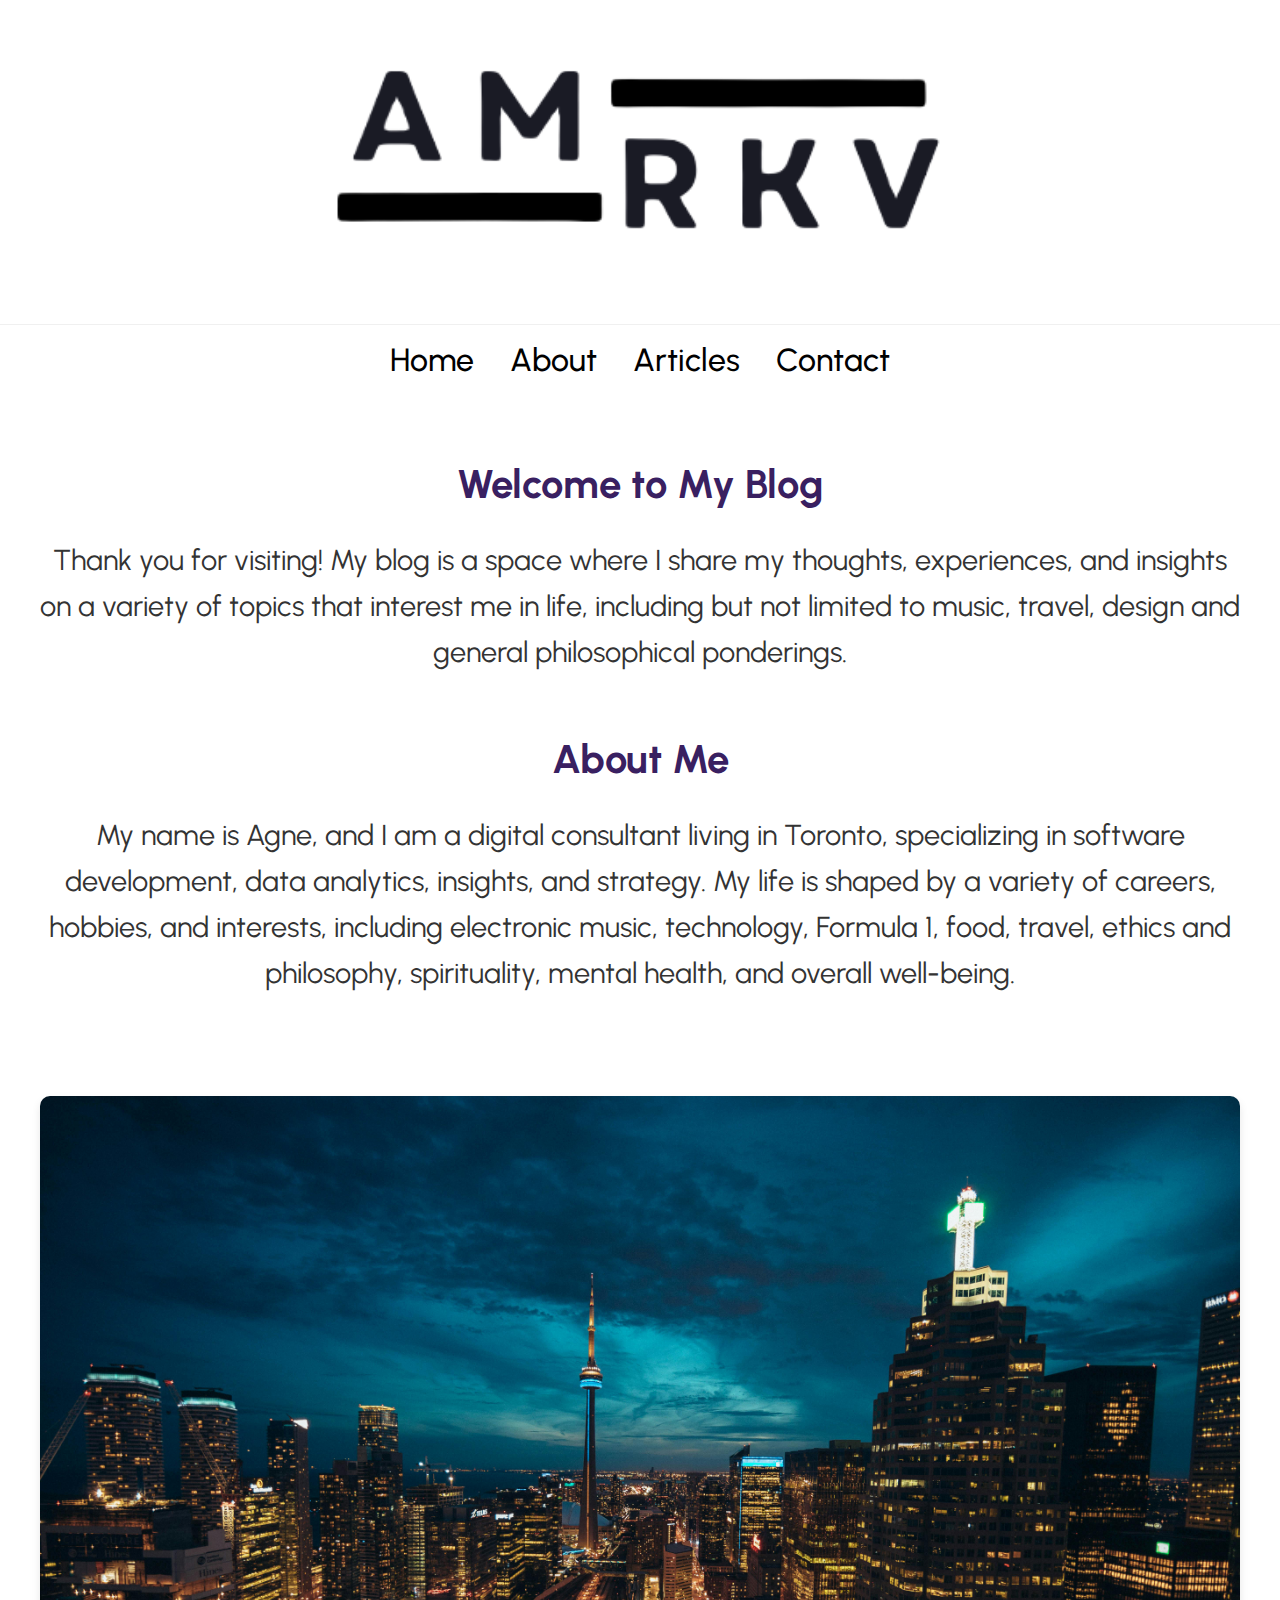
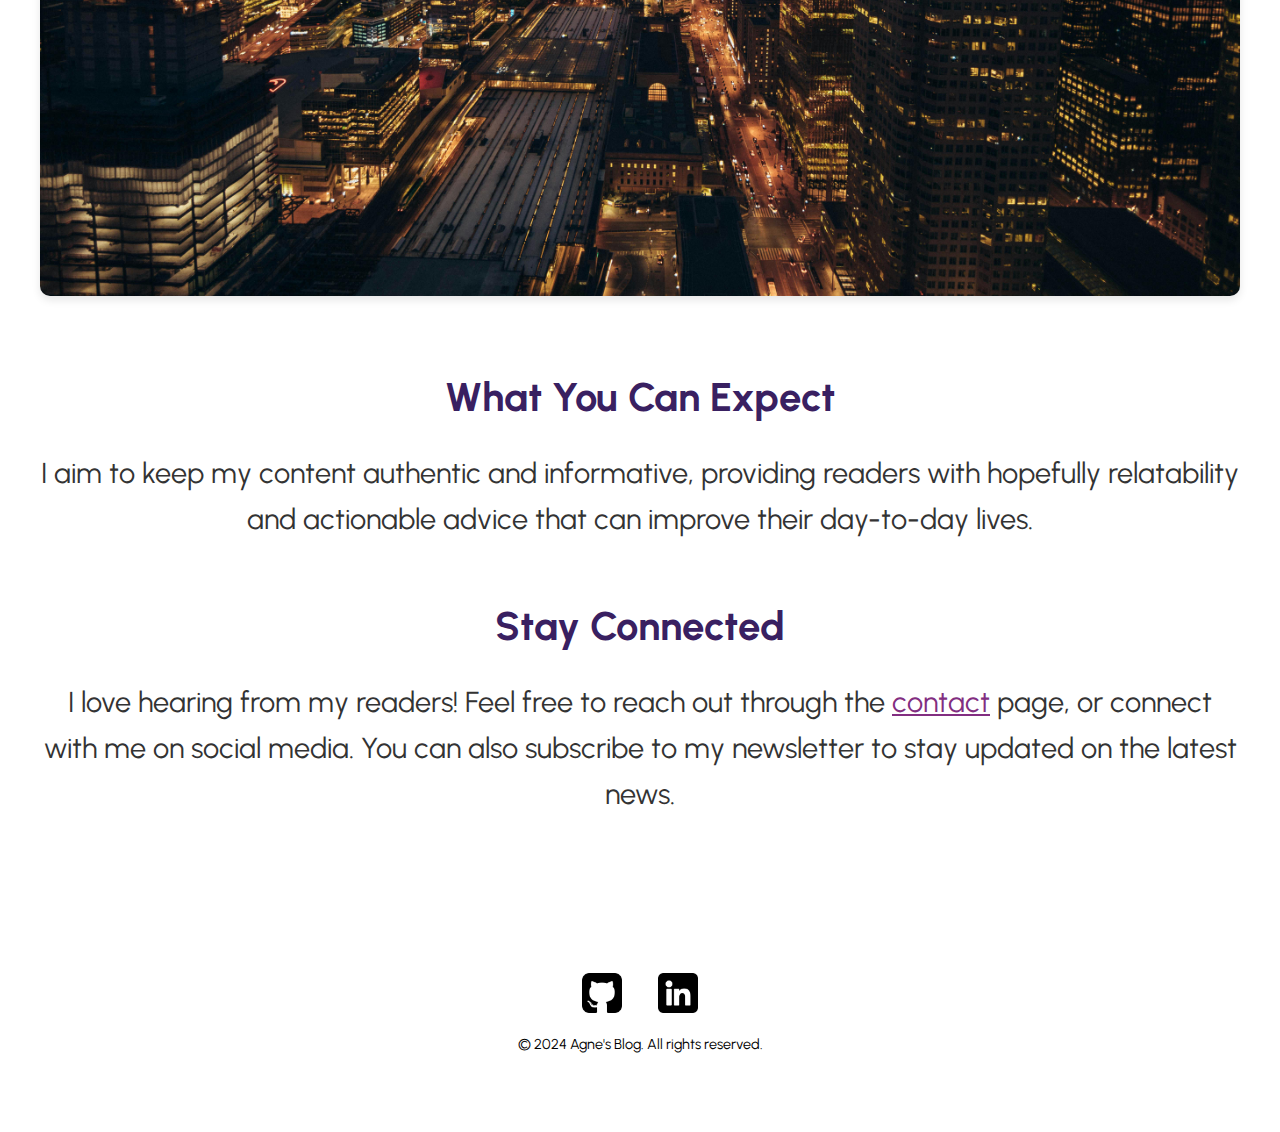
==== about.html @ 4fefd937 "added content, styling and readme" ====
<!DOCTYPE html>
<html lang="en">
  <head>
    <meta charset="UTF-8" />
    <meta name="viewport" content="width=device-width, initial-scale=1.0" />
    <link rel="preconnect" href="https://fonts.googleapis.com" />
    <link rel="preconnect" href="https://fonts.gstatic.com" crossorigin />
    <link
      href="https://fonts.googleapis.com/css2?family=Urbanist:ital,wght@0,100..900;1,100..900&display=swap"
      rel="stylesheet"
    />
    <title>Agne's Blog - About</title>
    <link rel="stylesheet" href="style.css" />
  </head>
  <body>
    <header>
      <div class="logo-container">
        <img src="assets/logo.png" alt="Logo" class="logo" />
      </div>
    </header>

    <nav>
      <a href="index.html">Home</a>
      <a href="about.html">About</a>
      <a href="article.html">Articles</a>
      <a href="contact.html">Contact</a>
    </nav>

    <div class="about">
      <h2>Welcome to My Blog</h2>
      <p>
        Thank you for visiting! My blog is a space where I share my thoughts,
        experiences, and insights on a variety of topics that interest me in
        life, including but not limited to music, travel, design and general
        philosophical ponderings.
      </p>

      <h2>About Me</h2>
      <p>
        My name is Agne, and I am a digital consultant living in Toronto, specializing in software
        development, data analytics, insights, and strategy. My life is shaped
        by a variety of careers, hobbies, and interests, including electronic
        music, technology, Formula 1, food, travel, ethics and philosophy,
        spirituality, mental health, and overall well-being.
      </p>

      <div class="about-image">
        <img src="assets/toronto.jpg" alt="Toronto" class="toronto-image" />
      </div>

      <h2>What You Can Expect</h2>
      <p>
        I aim to keep my content authentic and informative, providing readers
        with hopefully relatability and actionable advice that can improve their day-to-day lives.
      </p>

      <h2>Stay Connected</h2>
      <p>
        I love hearing from my readers! Feel free to reach out through the
        <a href="contact.html">contact</a> page, or connect with me on social
        media. You can also subscribe to my newsletter to stay updated on the
        latest news.
      </p>
    </div>

    <footer>
      <div class="social-links">
        <a href="https://github.com/amrkv526" target="_blank"
          ><img src="assets/github.png" alt="Github" width="40" height="40"
        /></a>
        <a href="https://www.linkedin.com/in/agne-m-38297160/" target="_blank"
          ><img src="assets/linkedin.png" alt="LinkedIn" width="40" height="40"
        /></a>
      </div>
      <p>&copy; 2024 Agne's Blog. All rights reserved.</p>
    </footer>
  </body>
</html>
---- style.css ----
/* Global */

:root {
  --black: #000;
  --white: #fff;
  --gray-light: #f0f0f0;
  --gray-dark: #333;
  --accent: #822e81ff;
  --rose: #aa6373ff;
  --vanilla: #f0f2a6ff;
  --russian-violet: #392061ff;
  --raisin-black: #1a1b25ff;
}

body {
  font-family: "Urbanist", sans-serif;
  background-color: var(--white);
  color: var(--gray-dark);
  margin: 0;
  padding: 0;
}

h1,
h2,
h3 {
  color: var(--black);
  font-weight: 700;
}

h1 {
  font-size: 5rem;
  text-align: center;
  padding: 1rem 0;
  border-bottom: 1px solid var(--gray-light);
}

h2,
h3 {
  margin-bottom: 1rem;
}


a {
  text-decoration: none;
  color: var(--black);
}

a:hover {
  color: var(--rose);
  transition: color 0.3s ease;
}

/* Header */

.logo-container {
  text-align: center;
  margin: 20px 0;
}

.logo {
  width: 800px;
}

header h1 {
  margin: 0;
  padding: 10px 0;
  font-size: 2.5rem;
}

header {
  background-color: var(--white);
  border-bottom: 1px solid var(--gray-light);
  padding: 1rem 2rem;
}

nav {
  text-align: center;
  padding: 1rem;
}

nav a {
  margin: 0 1rem;
  font-size: 2rem;
  font-weight: 500;
  color: var(--black);
}

nav a:hover {
  color: var(--rose);
}


/* Content */
.content {
  padding: 2rem;
  max-width: 1200px;
  margin: 0 auto;
}

.content h2 {
  font-size: 4rem;
  margin-bottom: 0.5rem;
  text-align: center;
}

/* Article */

article {
  text-align: center;
  font-size: 1.2rem;
  margin-bottom: 6rem;
}

article h3 {
  font-size: 2.7rem;
  margin-bottom: 1rem;
  color: var(--black);
}

article p {
  font-size: 1.8rem;
  line-height: 1.8;
  color: var(--gray-dark);
  margin-bottom: 2rem;
}

article img {
  width: 100%; 
  height: auto;
  margin: 3rem auto;
  display: block;
  border-radius: 10px;
}

article a {
  font-size: 1.8rem;
  text-decoration: underline;
  color: var(--russian-violet);
}

.date {
  font-size: 1.3rem;
  color: var(--gray-dark);
}

/* Newsletter Signup */

.newsletter-signup {
  max-width: 1200px; 
  padding: 20px; 
  background-color: var(--vanilla); 
  border-radius: 8px; 
  text-align: center; 
  margin: 50px 0 auto;
}

.newsletter-signup h2 {
  margin-bottom: 10px;
  font-size: 3rem;
}

.newsletter-signup p {
  margin-bottom: 40px;
  font-size: 1.6rem;
}

.newsletter-signup form {
  display: flex;
  flex-direction: column;
  align-items: center; 
}

.newsletter-signup input[type="email"] {
  padding: 10px;
  width: 400px; 
  margin-bottom: 10px;
  border: 1px solid #ccc;
  border-radius: 4px;
  font-size: 1.6rem;
}

.newsletter-signup input[type="submit"] {
  padding: 10px 20px;
  background-color: #333;
  color: white;
  border: none;
  border-radius: 4px;
  cursor: pointer;
  font-size: 1.8rem;
  padding: 15px 80px;
  margin: 18px;
}

.newsletter-signup input[type="submit"]:hover {
  background-color: var(--rose);
  transform: scale(1.02);
}

/* Footer */
footer {
  background-color: var(--white);
  padding: 4rem 0;
  text-align: center;
}

footer .social-links a {
  margin: 0 1rem;
  color: var(--white);
  font-size: 1.5rem;
}

footer .social-links a:hover {
  color: var(--accent);
}

footer p {
  color: var(--black);
  font-size: 0.9rem;
  margin-top: 1rem;
}

/* Contact Form */
.contactform {
  max-width: 800px; 
  margin: 0 auto; 
  padding: 2rem;
  border-radius: 10px;
  text-align: center;
}

.contactform h2 {
  font-size: 2.1rem;
}

.contactform p {
  font-size: 2rem;
}

.contactform label {
  font-size: 1.8rem;
  display: block;
  margin-bottom: 0.3rem;
}

.contactform input,
.contactform textarea {
  width: 100%; 
  padding: 1rem;
  margin-bottom: 1rem;
  border: 1px solid var(--black);
  border-radius: 5px;
  font-size: 1.2rem;
}

.contactform textarea {
  height: 150px; 
}

.submit-button {
  display: flex;
  justify-content: center;
}

.contactform input[type="submit"] {
  width: auto; 
  background-color: var(--black);
  color: var(--white);
  cursor: pointer;
  font-size: 1.8rem;
  padding: 20px 100px;
  border: none;
  border-radius: 5px;
  transition: background-color 0.3s ease, transform 0.3s ease;
}

.contactform input[type="submit"]:hover {
  background-color: var(--rose);
  transform: scale(1.02);
}

.thank-you-message {
  display: flex;
  justify-content: center;
  align-items: center;
  height: 100vh; 
  text-align: center;
}

.thank-you-message h2 {
  font-size: 2.5rem;
  margin-bottom: 1rem;
}

.thank-you-message p {
  font-size: 1.5rem;
}

/* About */

.about ul {
  list-style-type: none;
  padding-left: 0;
  font-size: 1.8rem;
  line-height: 1.6;
  color: var(--gray-dark);
}

.about ul li {
  padding: 1rem 0;
}

.about {
  max-width: 1200px;
  margin: 0 auto;
  padding: 2rem;
  text-align: center;
}

.about h2 {
  font-size: 2.5rem;
  margin-bottom: 1.5rem;
  color: var(--russian-violet);
}

.about p {
  font-size: 1.8rem;
  line-height: 1.6;
  color: var(--gray-dark);
  margin-bottom: 60px;
}

.about a {
  text-decoration: underline;
  color: var(--accent);
}

.about-me {
  margin-top: 2rem;
}

.about-content {
  display: flex;
  align-items: center;
  justify-content: center;
  gap: 2rem;
}

.about-text {
  flex: 1;
}

.about-image {
  flex: 1;
}

.about-image img {
  max-width: 100%;
  height: auto;
  border-radius: 10px;
  box-shadow: 0 4px 8px rgba(0, 0, 0, 0.1);
  margin: 40px 0;
}

/* Responsive */
@media (max-width: 1200px) {
  .content {
    padding: 1rem;
  }

  nav a {
    font-size: 1.8rem;
  }

  .newsletter-signup input[type="email"],
  .newsletter-signup input[type="submit"] {
    width: 300px;
  }
}

@media (max-width: 768px) {
  h1 {
    font-size: 4rem;
  }

  h2 {
    font-size: 3rem;
  }

  article h3 {
    font-size: 2.2rem;
  }

  .logo {
    width: 400px;
  }

  nav a {
    font-size: 1.6rem;
  }

  article p,
  .about p {
    font-size: 1.6rem;
  }

  .newsletter-signup input[type="email"],
  .newsletter-signup input[type="submit"] {
    width: 250px;
  }

  .about-content {
    flex-direction: column;
  }

  .about-image,
  .about-text {
    width: 100%;
  }
}

@media (max-width: 480px) {
  h1 {
    font-size: 3rem;
  }

  h2 {
    font-size: 2rem;
  }

  article h3 {
    font-size: 1.8rem;
  }

  nav a {
    font-size: 1.4rem;
  }

  article p,
  .about p {
    font-size: 1.4rem;
  }

  .newsletter-signup input[type="email"],
  .newsletter-signup input[type="submit"] {
    width: 100%;
  }
}
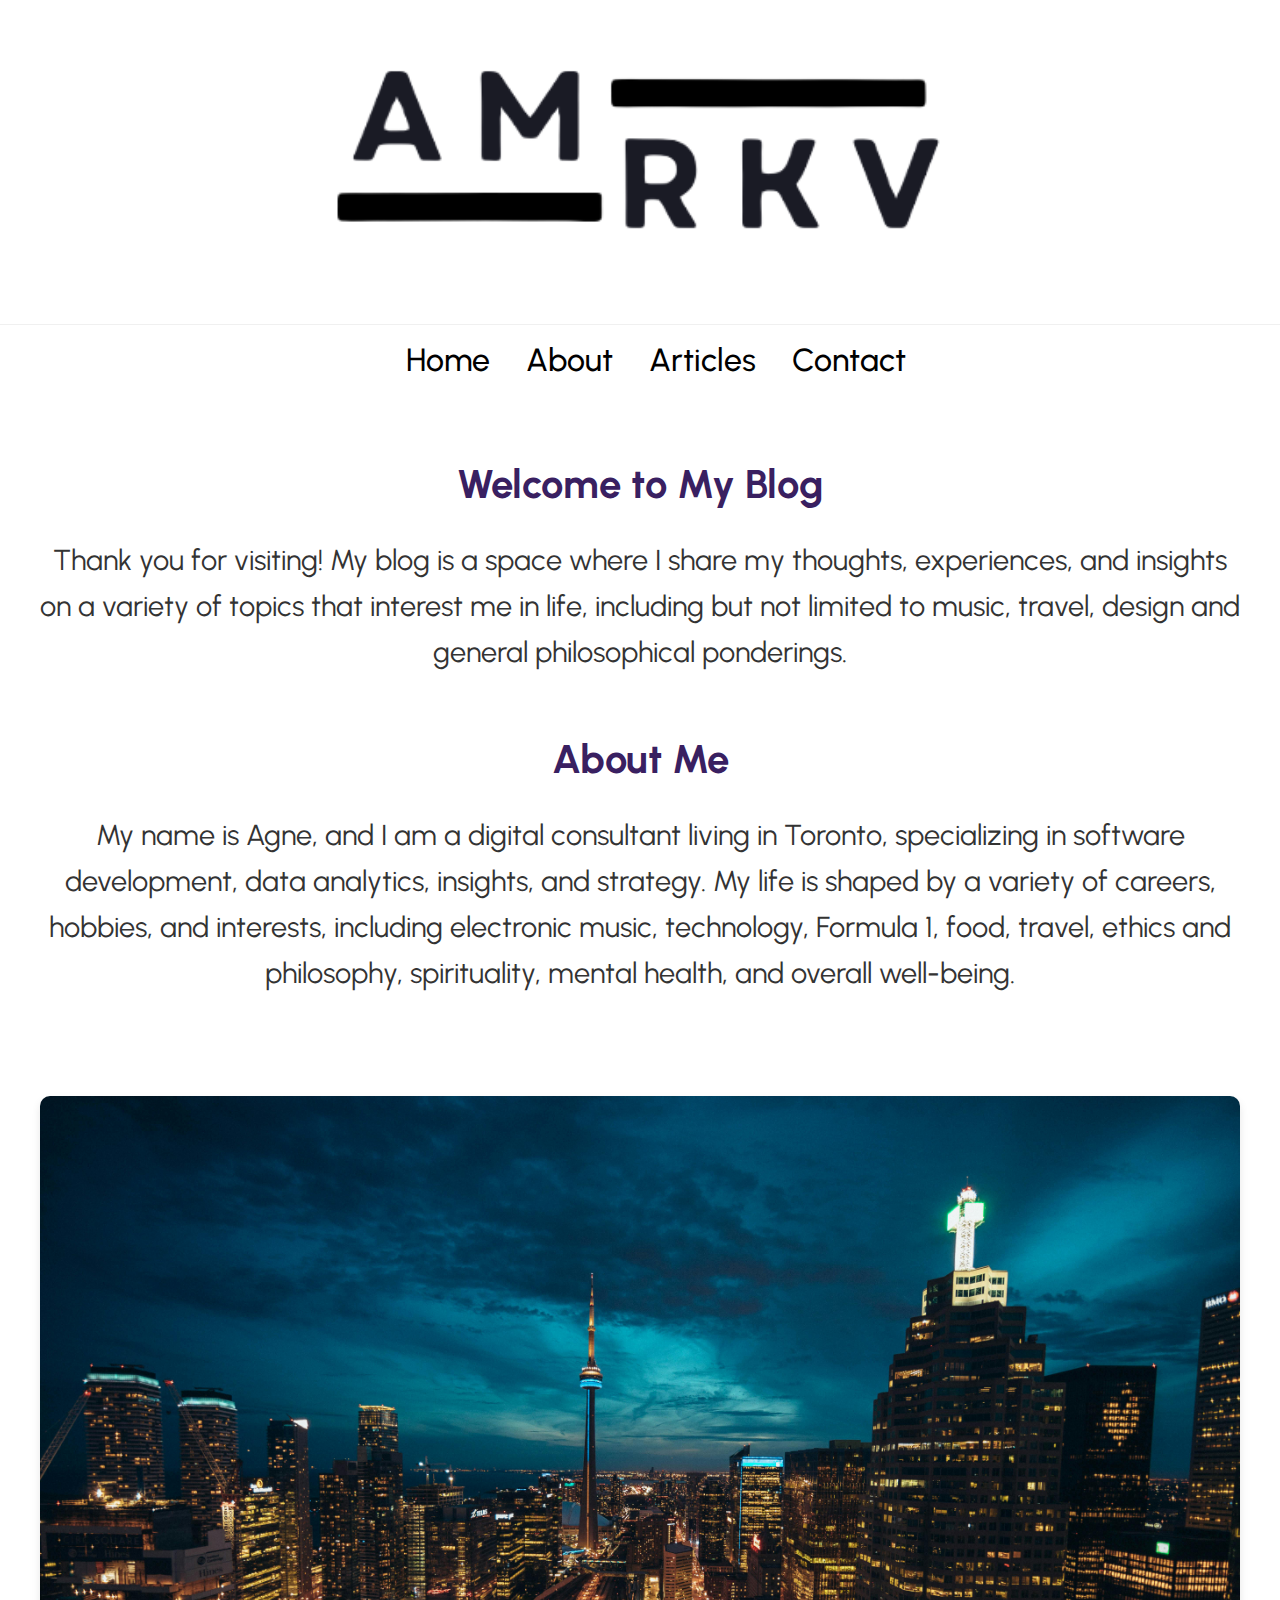
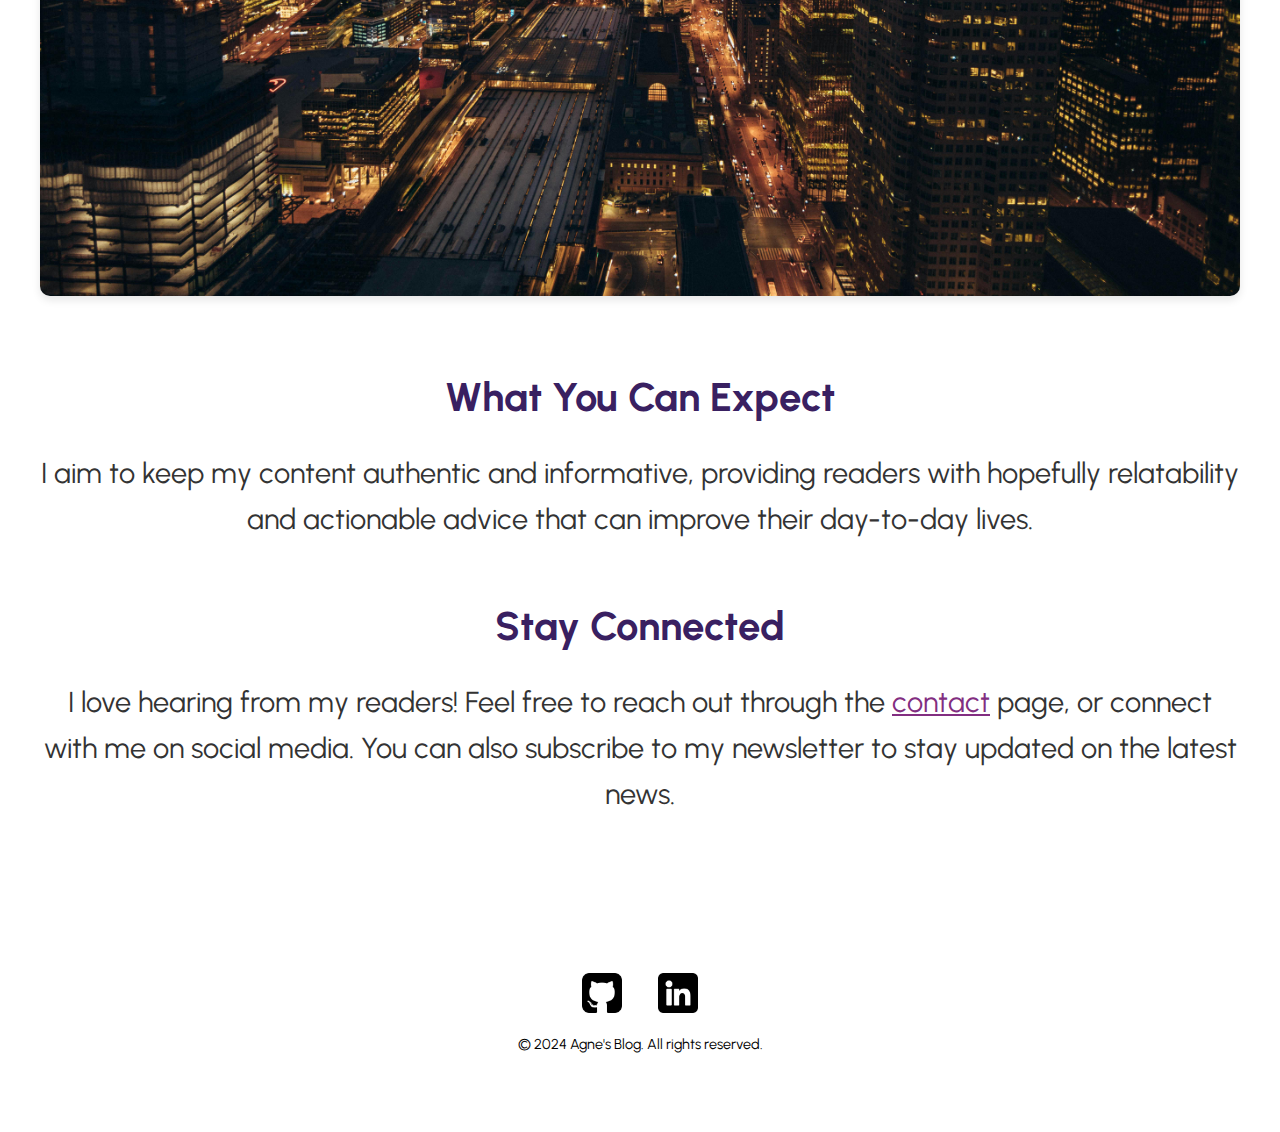
==== commit 4f1ee0d8: "made logo link to home page" ====
--- a/about.html
+++ b/about.html
@@ -15,6 +15,7 @@
   <body>
     <header>
       <div class="logo-container">
+        <a href="index.html">
         <img src="assets/logo.png" alt="Logo" class="logo" />
       </div>
     </header>
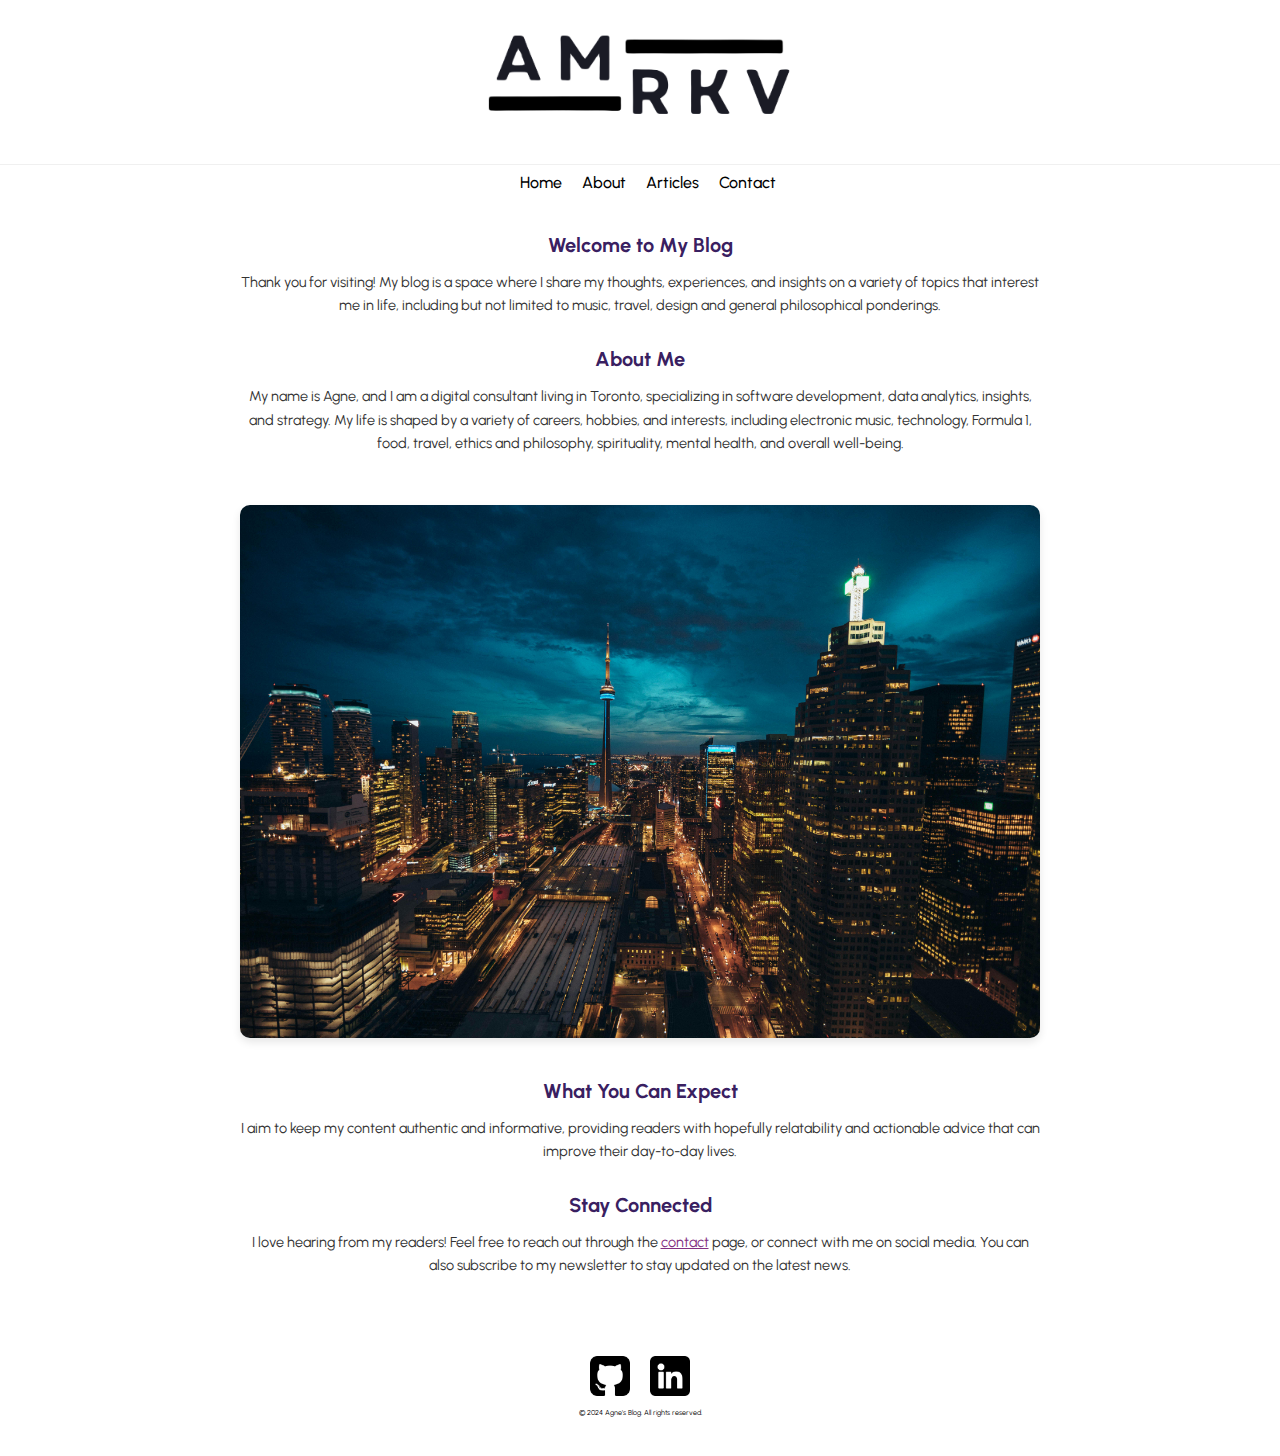
==== commit 48bb9439: "removed index from home url" ====
--- a/about.html
+++ b/about.html
@@ -15,13 +15,13 @@
   <body>
     <header>
       <div class="logo-container">
-        <a href="index.html">
+        <a href="/">
         <img src="assets/logo.png" alt="Logo" class="logo" />
       </div>
     </header>
 
     <nav>
-      <a href="index.html">Home</a>
+      <a href="/">Home</a>
       <a href="about.html">About</a>
       <a href="article.html">Articles</a>
       <a href="contact.html">Contact</a>
--- a/style.css
+++ b/style.css
@@ -1,5 +1,4 @@
 /* Global */
-
 :root {
   --black: #000;
   --white: #fff;
@@ -28,17 +27,16 @@
 }
 
 h1 {
-  font-size: 5rem;
-  text-align: center;
-  padding: 1rem 0;
+  font-size: 2.5rem;
+  text-align: center;
+  padding: 0.5rem 0;
   border-bottom: 1px solid var(--gray-light);
 }
 
 h2,
 h3 {
-  margin-bottom: 1rem;
-}
-
+  margin-bottom: 0.5rem;
+}
 
 a {
   text-decoration: none;
@@ -54,33 +52,33 @@
 
 .logo-container {
   text-align: center;
-  margin: 20px 0;
+  margin: 10px 0;
 }
 
 .logo {
-  width: 800px;
+  width: 400px;
 }
 
 header h1 {
   margin: 0;
-  padding: 10px 0;
-  font-size: 2.5rem;
+  padding: 5px 0;
+  font-size: 1.25rem;
 }
 
 header {
   background-color: var(--white);
   border-bottom: 1px solid var(--gray-light);
-  padding: 1rem 2rem;
+  padding: 0.5rem 1rem;
 }
 
 nav {
   text-align: center;
-  padding: 1rem;
+  padding: 0.5rem;
 }
 
 nav a {
-  margin: 0 1rem;
-  font-size: 2rem;
+  margin: 0 0.5rem;
+  font-size: 1rem;
   font-weight: 500;
   color: var(--black);
 }
@@ -89,106 +87,104 @@
   color: var(--rose);
 }
 
-
 /* Content */
+
 .content {
-  padding: 2rem;
-  max-width: 1200px;
+  padding: 1rem;
+  max-width: 800px;
   margin: 0 auto;
 }
 
 .content h2 {
-  font-size: 4rem;
+  font-size: 2rem;
+  margin-bottom: 0.25rem;
+  text-align: center;
+}
+
+article {
+  text-align: center;
+  font-size: 0.6rem;
+  margin-bottom: 3rem;
+}
+
+article h3 {
+  font-size: 1.35rem;
   margin-bottom: 0.5rem;
-  text-align: center;
-}
-
-/* Article */
-
-article {
-  text-align: center;
-  font-size: 1.2rem;
-  margin-bottom: 6rem;
-}
-
-article h3 {
-  font-size: 2.7rem;
-  margin-bottom: 1rem;
   color: var(--black);
 }
 
 article p {
-  font-size: 1.8rem;
+  font-size: 0.9rem;
   line-height: 1.8;
   color: var(--gray-dark);
-  margin-bottom: 2rem;
+  margin-bottom: 1rem;
 }
 
 article img {
-  width: 100%; 
+  width: 100%;
   height: auto;
-  margin: 3rem auto;
+  margin: 1.5rem auto;
   display: block;
   border-radius: 10px;
 }
 
 article a {
-  font-size: 1.8rem;
+  font-size: 0.9rem;
   text-decoration: underline;
   color: var(--russian-violet);
 }
 
 .date {
-  font-size: 1.3rem;
+  font-size: 0.65rem;
   color: var(--gray-dark);
 }
 
-/* Newsletter Signup */
+/* Newsletter */
 
 .newsletter-signup {
-  max-width: 1200px; 
-  padding: 20px; 
-  background-color: var(--vanilla); 
-  border-radius: 8px; 
-  text-align: center; 
-  margin: 50px 0 auto;
+  max-width: 800px;
+  padding: 10px;
+  background-color: var(--vanilla);
+  border-radius: 8px;
+  text-align: center;
+  margin: 25px 0 auto;
 }
 
 .newsletter-signup h2 {
-  margin-bottom: 10px;
-  font-size: 3rem;
+  margin-bottom: 5px;
+  font-size: 1.5rem;
 }
 
 .newsletter-signup p {
-  margin-bottom: 40px;
-  font-size: 1.6rem;
+  margin-bottom: 20px;
+  font-size: 0.8rem;
 }
 
 .newsletter-signup form {
   display: flex;
   flex-direction: column;
-  align-items: center; 
+  align-items: center;
 }
 
 .newsletter-signup input[type="email"] {
-  padding: 10px;
-  width: 400px; 
-  margin-bottom: 10px;
+  padding: 5px;
+  width: 200px;
+  margin-bottom: 5px;
   border: 1px solid #ccc;
   border-radius: 4px;
-  font-size: 1.6rem;
+  font-size: 0.8rem;
 }
 
 .newsletter-signup input[type="submit"] {
-  padding: 10px 20px;
+  padding: 5px 10px;
   background-color: #333;
   color: white;
   border: none;
   border-radius: 4px;
   cursor: pointer;
-  font-size: 1.8rem;
-  padding: 15px 80px;
-  margin: 18px;
+  font-size: 0.9rem;
+  padding: 7.5px 40px;
+  margin: 9px;
 }
 
 .newsletter-signup input[type="submit"]:hover {
@@ -197,16 +193,17 @@
 }
 
 /* Footer */
+
 footer {
   background-color: var(--white);
-  padding: 4rem 0;
+  padding: 2rem 0;
   text-align: center;
 }
 
 footer .social-links a {
-  margin: 0 1rem;
+  margin: 0 0.5rem;
   color: var(--white);
-  font-size: 1.5rem;
+  font-size: 0.75rem;
 }
 
 footer .social-links a:hover {
@@ -215,45 +212,45 @@
 
 footer p {
   color: var(--black);
-  font-size: 0.9rem;
-  margin-top: 1rem;
-}
-
-/* Contact Form */
+  font-size: 0.45rem;
+  margin-top: 0.5rem;
+}
+
+/* Contact */
+
 .contactform {
-  max-width: 800px; 
-  margin: 0 auto; 
-  padding: 2rem;
+  max-width: 400px;
+  margin: 0 auto;
+  padding: 1rem;
   border-radius: 10px;
   text-align: center;
 }
 
 .contactform h2 {
-  font-size: 2.1rem;
+  font-size: 1.05rem;
 }
 
 .contactform p {
-  font-size: 2rem;
+  font-size: 1rem;
 }
 
 .contactform label {
-  font-size: 1.8rem;
+  font-size: 0.9rem;
   display: block;
-  margin-bottom: 0.3rem;
 }
 
 .contactform input,
 .contactform textarea {
-  width: 100%; 
-  padding: 1rem;
-  margin-bottom: 1rem;
+  width: 100%;
+  padding: 0.5rem;
+  margin-bottom: 0.2rem;
   border: 1px solid var(--black);
   border-radius: 5px;
-  font-size: 1.2rem;
+  font-size: 0.6rem;
 }
 
 .contactform textarea {
-  height: 150px; 
+  height: 75px;
 }
 
 .submit-button {
@@ -262,12 +259,12 @@
 }
 
 .contactform input[type="submit"] {
-  width: auto; 
+  width: auto;
   background-color: var(--black);
   color: var(--white);
   cursor: pointer;
-  font-size: 1.8rem;
-  padding: 20px 100px;
+  font-size: 0.9rem;
+  padding: 10px 50px;
   border: none;
   border-radius: 5px;
   transition: background-color 0.3s ease, transform 0.3s ease;
@@ -282,17 +279,17 @@
   display: flex;
   justify-content: center;
   align-items: center;
-  height: 100vh; 
+  height: 100vh;
   text-align: center;
 }
 
 .thank-you-message h2 {
-  font-size: 2.5rem;
-  margin-bottom: 1rem;
+  font-size: 1.25rem;
+  margin-bottom: 0.5rem;
 }
 
 .thank-you-message p {
-  font-size: 1.5rem;
+  font-size: 0.75rem;
 }
 
 /* About */
@@ -300,33 +297,33 @@
 .about ul {
   list-style-type: none;
   padding-left: 0;
-  font-size: 1.8rem;
+  font-size: 0.9rem;
   line-height: 1.6;
   color: var(--gray-dark);
 }
 
 .about ul li {
-  padding: 1rem 0;
+  padding: 0.5rem 0;
 }
 
 .about {
-  max-width: 1200px;
+  max-width: 800px;
   margin: 0 auto;
-  padding: 2rem;
+  padding: 1rem;
   text-align: center;
 }
 
 .about h2 {
-  font-size: 2.5rem;
-  margin-bottom: 1.5rem;
+  font-size: 1.25rem;
+  margin-bottom: 0.75rem;
   color: var(--russian-violet);
 }
 
 .about p {
-  font-size: 1.8rem;
+  font-size: 0.9rem;
   line-height: 1.6;
   color: var(--gray-dark);
-  margin-bottom: 60px;
+  margin-bottom: 30px;
 }
 
 .about a {
@@ -335,14 +332,14 @@
 }
 
 .about-me {
-  margin-top: 2rem;
+  margin-top: 1rem;
 }
 
 .about-content {
   display: flex;
   align-items: center;
   justify-content: center;
-  gap: 2rem;
+  gap: 1rem;
 }
 
 .about-text {
@@ -358,54 +355,55 @@
   height: auto;
   border-radius: 10px;
   box-shadow: 0 4px 8px rgba(0, 0, 0, 0.1);
-  margin: 40px 0;
+  margin: 20px 0;
 }
 
 /* Responsive */
+
 @media (max-width: 1200px) {
   .content {
-    padding: 1rem;
+    padding: 0.5rem;
   }
 
   nav a {
-    font-size: 1.8rem;
+    font-size: 0.9rem;
   }
 
   .newsletter-signup input[type="email"],
   .newsletter-signup input[type="submit"] {
-    width: 300px;
+    width: 150px;
   }
 }
 
 @media (max-width: 768px) {
   h1 {
-    font-size: 4rem;
+    font-size: 2rem;
   }
 
   h2 {
-    font-size: 3rem;
+    font-size: 1.5rem;
   }
 
   article h3 {
-    font-size: 2.2rem;
+    font-size: 1.1rem;
   }
 
   .logo {
-    width: 400px;
+    width: 200px;
   }
 
   nav a {
-    font-size: 1.6rem;
+    font-size: 0.8rem;
   }
 
   article p,
   .about p {
-    font-size: 1.6rem;
+    font-size: 0.8rem;
   }
 
   .newsletter-signup input[type="email"],
   .newsletter-signup input[type="submit"] {
-    width: 250px;
+    width: 125px;
   }
 
   .about-content {
@@ -420,28 +418,28 @@
 
 @media (max-width: 480px) {
   h1 {
-    font-size: 3rem;
+    font-size: 1.5rem;
   }
 
   h2 {
-    font-size: 2rem;
+    font-size: 1rem;
   }
 
   article h3 {
-    font-size: 1.8rem;
+    font-size: 0.9rem;
   }
 
   nav a {
-    font-size: 1.4rem;
+    font-size: 0.7rem;
   }
 
   article p,
   .about p {
-    font-size: 1.4rem;
+    font-size: 0.7rem;
   }
 
   .newsletter-signup input[type="email"],
   .newsletter-signup input[type="submit"] {
     width: 100%;
   }
-}+}
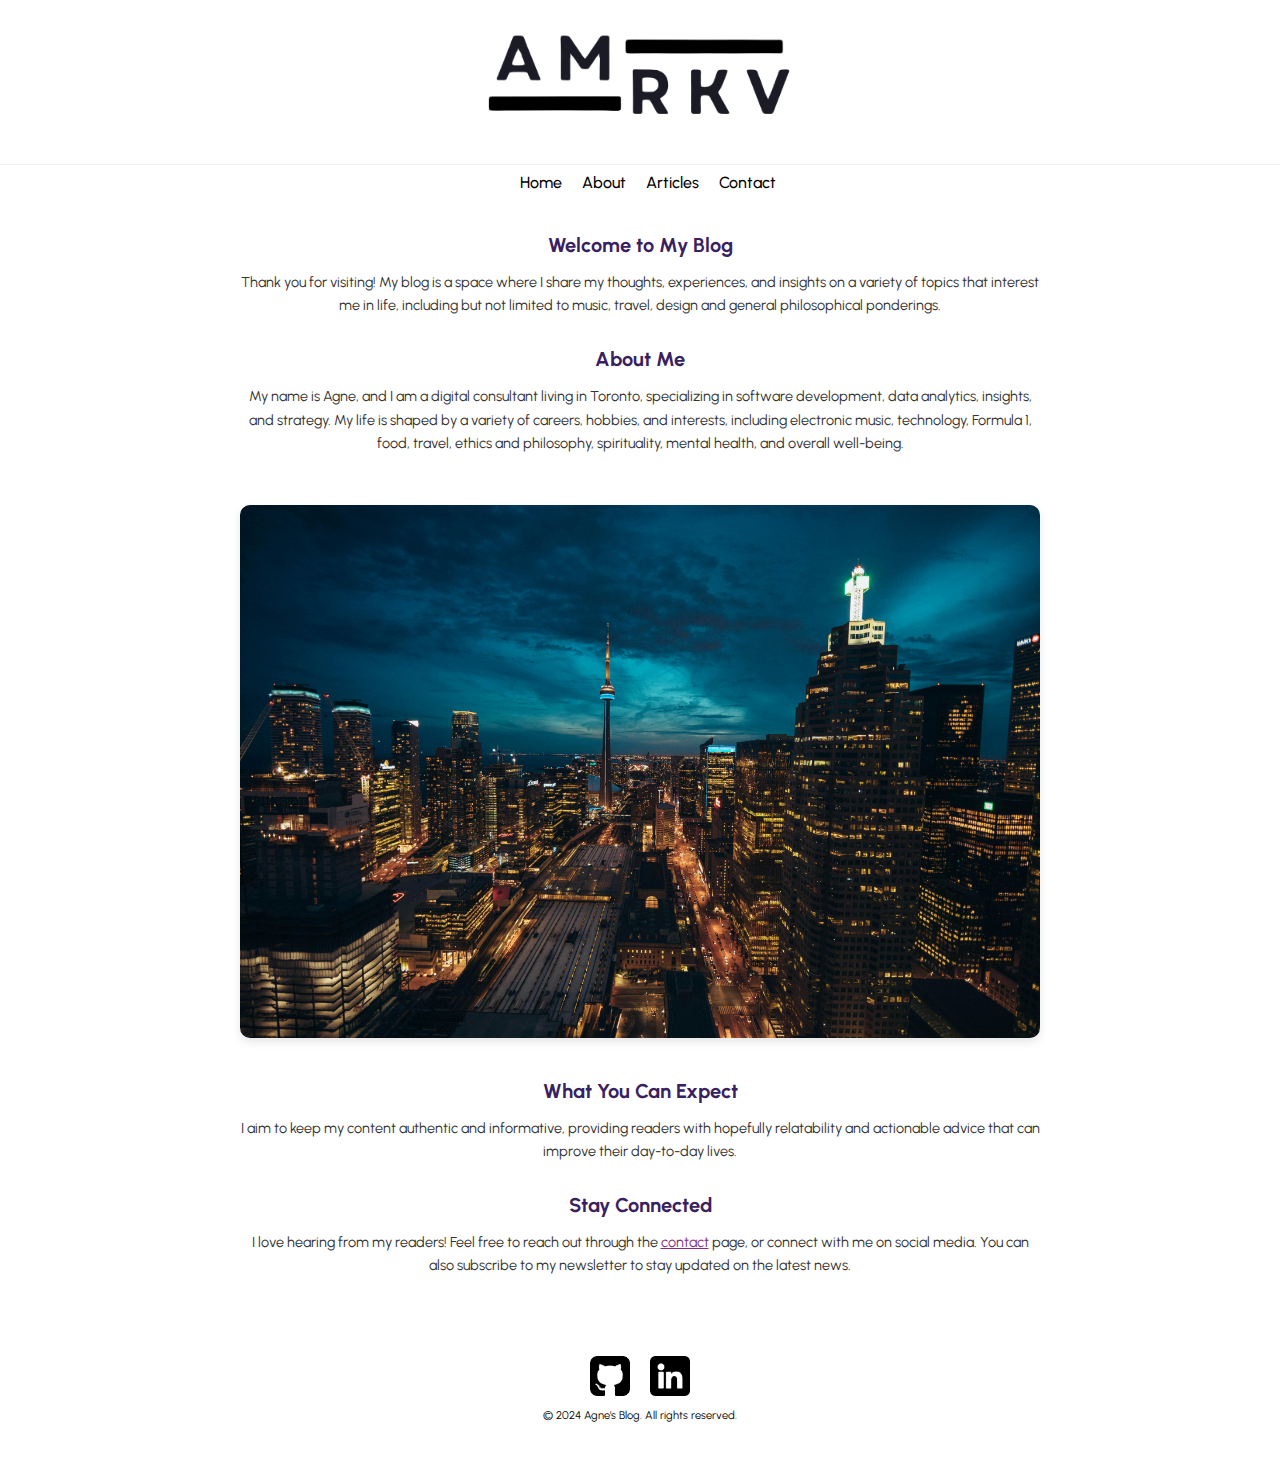
==== commit 78bbc8c5: "reverted index removal from home links" ====
--- a/about.html
+++ b/about.html
@@ -15,13 +15,13 @@
   <body>
     <header>
       <div class="logo-container">
-        <a href="/">
+        <a href="/index.html">
         <img src="assets/logo.png" alt="Logo" class="logo" />
       </div>
     </header>
 
     <nav>
-      <a href="/">Home</a>
+      <a href="/index.html">Home</a>
       <a href="about.html">About</a>
       <a href="article.html">Articles</a>
       <a href="contact.html">Contact</a>
--- a/style.css
+++ b/style.css
@@ -135,7 +135,7 @@
 }
 
 .date {
-  font-size: 0.65rem;
+  font-size: 0.8rem;
   color: var(--gray-dark);
 }
 
@@ -212,7 +212,7 @@
 
 footer p {
   color: var(--black);
-  font-size: 0.45rem;
+  font-size: 0.7rem;
   margin-top: 0.5rem;
 }
 
